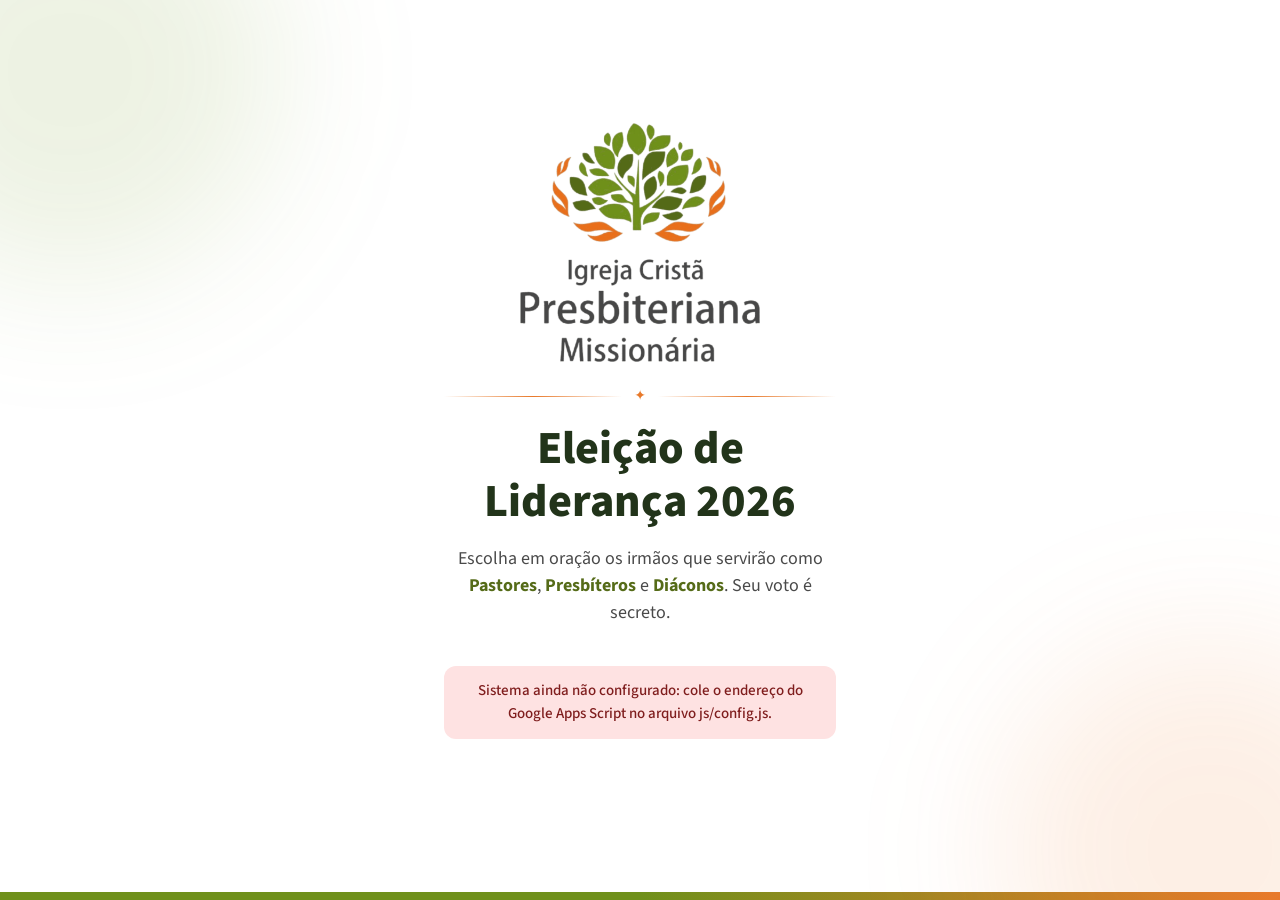
==== index.html @ c8cd5817 "Add files via upload" ====
<!doctype html>
<html lang="pt-BR">
<head>
  <meta charset="utf-8">
  <meta name="viewport" content="width=device-width, initial-scale=1">
  <meta name="theme-color" content="#22341a">
  <title>Eleição de Liderança 2026</title>
  <link rel="icon" href="img/favicon.png">
  <link rel="preconnect" href="https://fonts.googleapis.com">
  <link rel="preconnect" href="https://fonts.gstatic.com" crossorigin>
  <link rel="stylesheet" href="https://fonts.googleapis.com/css2?family=Source+Sans+3:wght@400;500;600;700;800&display=swap">
  <link rel="stylesheet" href="css/style.css">
</head>
<body>
  <!-- TELA INICIAL (boas-vindas) -->
  <main class="inicio">
    <div class="inicio-centro">
      <img id="logo" class="logo-completa" src="img/logo.png" alt="Igreja Cristã Presbiteriana Missionária">

      <div class="ornamento">✦</div>

      <h1 id="titulo">Eleição de Liderança 2026</h1>

      <p class="chamada">
        Escolha em oração os irmãos que servirão como <strong>Pastores</strong>,
        <strong>Presbíteros</strong> e <strong>Diáconos</strong>. Seu voto é secreto.
      </p>

      <!-- Preenchido pelo JavaScript conforme a situação da votação -->
      <div id="acao" class="mt-g" style="width:100%">
        <p class="texto-suave">Carregando…</p>
      </div>

      <p id="periodo" class="pequeno texto-suave mt"></p>
      <a id="link-resultados" class="pequeno oculto mt" href="resultados.html" style="font-weight:600">Ver resultados</a>
    </div>
    <div class="faixa" style="height:8px"></div>
  </main>

  <script src="js/config.js"></script>
  <script src="js/comum.js"></script>
  <script>
    (async function () {
      const { ok, dados } = await chamar("info");
      const acao = $("#acao");
      if (!ok) {
        acao.innerHTML = `<div class="alerta erro">${esc(dados.error || "Não foi possível carregar. Tente novamente em instantes.")}</div>`;
        return;
      }
      document.title = dados.title;
      $("#titulo").textContent = dados.title;
      if (dados.logo_url) $("#logo").src = dados.logo_url;

      if (dados.status === "open") {
        acao.innerHTML = `<a href="votar.html" class="btn btn-principal btn-grande largura-total">Iniciar Votação</a>`;
      } else if (dados.status === "not_started") {
        acao.innerHTML = `<div class="caixa-status" style="background:var(--verde-100)">
          <strong>Votação ainda não começou</strong>
          <span class="pequeno">Início: ${dataHora(dados.start_at)}</span></div>`;
      } else {
        acao.innerHTML = `<div class="caixa-status" style="background:var(--laranja-100)">
          <strong>Votação encerrada</strong>
          <span class="pequeno">Obrigado a todos que participaram.</span></div>`;
      }
      if (dados.start_at || dados.end_at) {
        $("#periodo").textContent = `Período: ${dataHora(dados.start_at)} até ${dataHora(dados.end_at)}`;
      }
      if (dados.results_public) $("#link-resultados").classList.remove("oculto");
    })();
  </script>
</body>
</html>
---- css/style.css ----
/* ================================================================
   ESTILO DO SISTEMA DE VOTAÇÃO
   Cores tiradas da logo da Igreja Cristã Presbiteriana Missionária.
   Para mudar as cores do site todo, altere só as variáveis abaixo.
   ================================================================ */
:root {
  --verde-950: #141f0c;
  --verde-900: #22341a;   /* cabeçalhos */
  --verde-800: #34501f;
  --verde-700: #556b18;   /* verde escuro das folhas / botão SIM */
  --verde-600: #6f901b;   /* verde claro das folhas */
  --verde-100: #eef2e2;

  --laranja-600: #b85512; /* botão principal */
  --laranja-500: #e8792a; /* laranja das chamas */
  --laranja-300: #f5b67e;
  --laranja-100: #fdeedd;

  --vermelho-700: #b91c1c; /* botão NÃO */
  --vermelho-100: #fee2e2;

  --cinza: #4a4a4a;        /* cinza do texto da logo */
  --fundo: #f7f8f2;
  --borda: rgba(34, 52, 26, 0.12);
  --raio: 16px;
  --sombra: 0 1px 3px rgba(20, 31, 12, 0.08), 0 4px 16px rgba(20, 31, 12, 0.05);
  --fonte: "Source Sans 3", "Segoe UI", system-ui, -apple-system, sans-serif;
}

* { box-sizing: border-box; }
html { -webkit-text-size-adjust: 100%; }
body {
  margin: 0;
  font-family: var(--fonte);
  font-size: 17px;
  line-height: 1.5;
  color: var(--verde-900);
  background: var(--fundo);
  min-height: 100vh;
}
img { max-width: 100%; }
h1, h2, h3 { line-height: 1.15; margin: 0; }
button, input, select, textarea { font: inherit; }
a { color: var(--verde-700); }
.oculto { display: none !important; }
.sr { position: absolute; width: 1px; height: 1px; overflow: hidden; clip: rect(0 0 0 0); }

/* ---------- Cabeçalho das páginas internas ---------- */
.topo { background: var(--verde-900); color: #fff; }
.topo-conteudo {
  max-width: 1100px; margin: 0 auto; padding: 12px 16px;
  display: flex; align-items: center; gap: 12px;
}
.topo-conteudo.estreito { max-width: 760px; }
.topo .igreja { font-size: 12px; font-weight: 600; letter-spacing: .12em; text-transform: uppercase; color: var(--laranja-300); }
.topo .titulo { font-size: 19px; font-weight: 700; }
.topo .acoes { margin-left: auto; display: flex; gap: 10px; align-items: center; font-size: 14px; }
.topo .acoes a { color: var(--laranja-300); }
.faixa { height: 4px; background: linear-gradient(90deg, var(--verde-600), var(--verde-600), var(--laranja-500)); }

.selo-logo {
  flex-shrink: 0; display: flex; align-items: center; justify-content: center;
  width: 44px; height: 44px; border-radius: 50%; background: #fff;
  box-shadow: 0 0 0 2px rgba(232, 121, 42, .7);
}
.selo-logo img { width: 78%; height: 78%; object-fit: contain; }

.conteudo { max-width: 760px; margin: 0 auto; padding: 24px 16px 48px; }
.conteudo.largo { max-width: 1100px; }

/* ---------- Componentes ---------- */
.card {
  background: #fff; border: 1px solid var(--borda); border-radius: var(--raio);
  box-shadow: var(--sombra);
}
.card.pad { padding: 24px; }

.btn {
  display: inline-flex; align-items: center; justify-content: center; gap: 8px;
  border: 2px solid transparent; border-radius: 12px; padding: 12px 22px;
  font-weight: 700; font-size: 16px; cursor: pointer; text-decoration: none;
  transition: background .15s, border-color .15s, transform .05s;
}
.btn:active { transform: translateY(1px); }
.btn:focus-visible { outline: 3px solid var(--laranja-300); outline-offset: 2px; }
.btn:disabled { opacity: .5; cursor: not-allowed; }
.btn-principal { background: var(--laranja-600); color: #fff; box-shadow: 0 2px 8px rgba(184, 85, 18, .3); }
.btn-principal:hover:not(:disabled) { background: var(--laranja-500); }
.btn-verde { background: var(--verde-900); color: #fff; }
.btn-verde:hover:not(:disabled) { background: var(--verde-800); }
.btn-contorno { background: #fff; color: var(--verde-900); border-color: rgba(34, 52, 26, .2); }
.btn-contorno:hover:not(:disabled) { border-color: rgba(34, 52, 26, .45); }
.btn-perigo { background: var(--vermelho-700); color: #fff; }
.btn-pequeno { padding: 7px 14px; font-size: 14px; }
.btn-grande { padding: 16px 24px; font-size: 19px; }
.largura-total { width: 100%; }

.link-btn { background: none; border: 0; padding: 0; cursor: pointer; font-weight: 600; text-decoration: underline; text-underline-offset: 3px; }
.link-btn.verde { color: var(--verde-700); }
.link-btn.laranja { color: var(--laranja-600); }
.link-btn.vermelho { color: var(--vermelho-700); }

.rotulo { display: block; font-size: 14px; font-weight: 700; color: var(--verde-800); margin-bottom: 6px; }
.campo {
  width: 100%; padding: 12px 14px; border: 1px solid rgba(34, 52, 26, .22); border-radius: 12px;
  background: #fff; color: var(--verde-900); outline: none; transition: border-color .15s, box-shadow .15s;
}
.campo:focus { border-color: var(--laranja-500); box-shadow: 0 0 0 4px rgba(245, 182, 126, .35); }
textarea.campo { min-height: 90px; resize: vertical; }
.grupo + .grupo { margin-top: 16px; }

.alerta { border-radius: 12px; padding: 14px 16px; font-size: 15px; font-weight: 500; margin-top: 16px; }
.alerta.erro { background: var(--vermelho-100); color: #7f1d1d; }
.alerta.info { background: var(--verde-100); color: var(--verde-900); }
.alerta.aviso { background: var(--laranja-100); color: var(--verde-900); }
.alerta strong.grande { display: block; font-size: 20px; margin-bottom: 4px; }

.etiqueta { display: inline-block; border-radius: 999px; padding: 2px 10px; font-size: 12px; font-weight: 700; }
.etiqueta.sim { background: var(--verde-700); color: #fff; }
.etiqueta.nao { background: var(--vermelho-700); color: #fff; }
.etiqueta.eleito { background: var(--verde-700); color: #fff; }
.etiqueta.nao-eleito { background: var(--vermelho-100); color: #7f1d1d; }
.etiqueta.primeiro { background: var(--laranja-600); color: #fff; }
.etiqueta.neutra { background: var(--verde-100); color: var(--verde-800); }

.avatar {
  flex-shrink: 0; border-radius: 50%; object-fit: cover; background: var(--verde-100);
  box-shadow: 0 0 0 2px var(--laranja-300); display: inline-flex; align-items: center; justify-content: center;
  font-weight: 700; color: var(--verde-800);
}

.ornamento { display: flex; align-items: center; gap: 12px; color: var(--laranja-500); font-size: 14px; }
.ornamento::before, .ornamento::after {
  content: ""; flex: 1; height: 1px;
  background: linear-gradient(90deg, transparent, var(--laranja-500), transparent);
}

.texto-suave { color: rgba(34, 52, 26, .7); }
.pequeno { font-size: 14px; }
.mt { margin-top: 16px; }
.mt-g { margin-top: 24px; }
.linha-botoes { display: flex; gap: 12px; margin-top: 24px; }
.linha-botoes > .flex1 { flex: 1; }
.linha-botoes > .flex2 { flex: 2; }

/* ---------- Página inicial ---------- */
.inicio { min-height: 100vh; display: flex; flex-direction: column; background: #fff; position: relative; overflow: hidden; }
.inicio::before, .inicio::after {
  content: ""; position: absolute; width: 420px; height: 420px; border-radius: 50%; filter: blur(70px); pointer-events: none;
}
.inicio::before { top: -140px; left: -140px; background: rgba(111, 144, 27, .12); }
.inicio::after { bottom: -160px; right: -140px; background: rgba(232, 121, 42, .12); }
.inicio-centro {
  position: relative; z-index: 1; flex: 1; max-width: 440px; margin: 0 auto; width: 100%;
  padding: 40px 24px; display: flex; flex-direction: column; align-items: center; justify-content: center; text-align: center;
}
.inicio-centro .logo-completa { width: 240px; }
.inicio-centro h1 { font-size: clamp(34px, 8vw, 46px); font-weight: 800; margin-top: 16px; }
.inicio-centro p.chamada { color: var(--cinza); font-size: 18px; margin: 16px 0 0; }
.inicio-centro p.chamada strong { color: var(--verde-700); }
.inicio-centro .ornamento { width: 100%; margin-top: 24px; }
.caixa-status { border-radius: var(--raio); padding: 20px; width: 100%; }
.caixa-status strong { display: block; font-size: 22px; }

/* ---------- Votação ---------- */
.progresso { display: flex; gap: 6px; margin-bottom: 24px; list-style: none; padding: 0; }
.progresso li { flex: 1; }
.progresso .barra { height: 6px; border-radius: 99px; background: rgba(34, 52, 26, .15); }
.progresso li.feito .barra { background: var(--laranja-500); }
.progresso .nome { font-size: 12px; margin-top: 6px; color: rgba(34, 52, 26, .6); }
.progresso li.atual .nome { font-weight: 700; color: var(--verde-900); }
@media (max-width: 520px) { .progresso .nome { display: none; } }

.titulo-etapa { font-size: clamp(30px, 6vw, 38px); font-weight: 800; }
.contador {
  position: sticky; top: 0; z-index: 5; margin: 16px -16px 0; padding: 8px 16px;
  background: rgba(247, 248, 242, .95); backdrop-filter: blur(6px);
}
.contador span { display: inline-block; border-radius: 99px; padding: 4px 12px; font-size: 14px; font-weight: 700; background: var(--verde-100); color: var(--verde-800); }
.contador span.completo { background: var(--verde-700); color: #fff; }

.lista-candidatos { list-style: none; padding: 0; margin: 12px 0 0; display: grid; gap: 12px; }
.candidato {
  display: flex; flex-direction: column; gap: 14px; padding: 16px;
  transition: border-color .15s, box-shadow .15s;
}
.candidato.marcado-sim { border-color: var(--verde-600); box-shadow: 0 0 0 3px rgba(111, 144, 27, .3); }
.candidato.marcado-nao { border-color: #fca5a5; box-shadow: 0 0 0 3px rgba(252, 165, 165, .45); }
.candidato .dados { display: flex; align-items: center; gap: 14px; min-width: 0; flex: 1; }
.candidato .nome { font-size: 19px; font-weight: 700; line-height: 1.2; }
.candidato .desc { font-size: 14px; color: rgba(34, 52, 26, .7); }
.botoes-voto { display: grid; grid-template-columns: 1fr 1fr; gap: 8px; }
.botao-voto {
  border-radius: 12px; padding: 13px 8px; font-size: 17px; font-weight: 800; cursor: pointer; background: #fff;
  transition: background .15s, color .15s;
}
.botao-voto.sim { border: 2px solid rgba(85, 107, 24, .45); color: var(--verde-700); }
.botao-voto.sim:hover { background: var(--verde-100); }
.botao-voto.sim.ativo { background: var(--verde-700); border-color: var(--verde-700); color: #fff; }
.botao-voto.nao { border: 2px solid rgba(185, 28, 28, .4); color: var(--vermelho-700); }
.botao-voto.nao:hover { background: #fef2f2; }
.botao-voto.nao.ativo { background: var(--vermelho-700); border-color: var(--vermelho-700); color: #fff; }
.botao-voto:focus-visible { outline: 3px solid var(--laranja-300); outline-offset: 2px; }
@media (min-width: 640px) {
  .candidato { flex-direction: row; align-items: center; }
  .botoes-voto { width: 230px; }
}

.revisao-bloco + .revisao-bloco { margin-top: 16px; }
.revisao-bloco .cabeca { display: flex; justify-content: space-between; align-items: center; }
.revisao-bloco h3 { font-size: 24px; }
.revisao-lista { list-style: none; padding: 0; margin: 10px 0 0; }
.revisao-lista li { display: flex; align-items: center; gap: 12px; padding: 8px 0; border-top: 1px solid var(--borda); }
.revisao-lista li:first-child { border-top: 0; }
.revisao-lista .nome { flex: 1; font-weight: 600; }

.confirmado { text-align: center; }
.confirmado .check {
  width: 84px; height: 84px; margin: 0 auto; border-radius: 50%; background: var(--verde-700); color: #fff;
  font-size: 44px; display: flex; align-items: center; justify-content: center; box-shadow: var(--sombra);
}
.comprovante { max-width: 380px; margin: 28px auto 0; text-align: left; border-style: dashed; }
.comprovante .rotulo-c { text-align: center; font-size: 12px; font-weight: 700; letter-spacing: .18em; text-transform: uppercase; color: var(--laranja-600); }
.comprovante dl { margin: 16px 0 0; font-size: 15px; }
.comprovante dl div { display: flex; justify-content: space-between; gap: 16px; padding: 8px 0; border-bottom: 1px solid var(--borda); }
.comprovante dt { color: rgba(34, 52, 26, .6); }
.comprovante dd { margin: 0; text-align: right; font-weight: 600; }
.mono { font-family: ui-monospace, Consolas, monospace; letter-spacing: .05em; }

/* ---------- Resultados ---------- */
.resumo { display: grid; gap: 12px; grid-template-columns: repeat(auto-fit, minmax(180px, 1fr)); }
.numero { padding: 18px; }
.numero .r { font-size: 12px; font-weight: 700; letter-spacing: .08em; text-transform: uppercase; color: rgba(34, 52, 26, .6); }
.numero .v { font-size: 38px; font-weight: 800; font-variant-numeric: tabular-nums; }
.numero.destaque { background: var(--verde-900); color: #fff; }
.numero.destaque .r { color: var(--laranja-300); }

.barra-acoes { display: flex; flex-wrap: wrap; align-items: center; justify-content: space-between; gap: 12px; margin: 18px 0; }
.ao-vivo { display: flex; align-items: center; gap: 8px; font-size: 13px; color: rgba(34, 52, 26, .65); }
.ao-vivo i { width: 10px; height: 10px; border-radius: 50%; background: #16a34a; box-shadow: 0 0 0 0 rgba(22, 163, 74, .6); animation: pulso 1.8s infinite; }
@keyframes pulso { 70% { box-shadow: 0 0 0 8px rgba(22, 163, 74, 0); } 100% { box-shadow: 0 0 0 0 rgba(22, 163, 74, 0); } }

.categoria-res { overflow: hidden; margin-top: 20px; }
.categoria-res > header {
  background: var(--verde-900); color: #fff; padding: 14px 20px;
  display: flex; flex-wrap: wrap; justify-content: space-between; align-items: baseline; gap: 8px;
}
.categoria-res > header h2 { font-size: 24px; }
.categoria-res > header span { color: var(--laranja-300); font-size: 14px; }
.categoria-corpo { display: grid; gap: 24px; padding: 20px; }
@media (min-width: 960px) { .categoria-corpo { grid-template-columns: 1fr 1fr; } }
.ranking { list-style: none; padding: 0; margin: 0; display: grid; gap: 10px; }
.ranking li { border-radius: 12px; padding: 10px; }
.ranking li.eleito { background: var(--verde-100); box-shadow: inset 0 0 0 1px rgba(111, 144, 27, .35); }
.ranking .linha1 { display: flex; align-items: center; gap: 12px; }
.ranking .pos { width: 30px; text-align: center; font-size: 20px; font-weight: 800; color: rgba(34, 52, 26, .6); }
.ranking .info { flex: 1; min-width: 0; }
.ranking .nome-l { display: flex; flex-wrap: wrap; align-items: center; gap: 6px; font-weight: 700; }
.barra-sn { display: flex; height: 12px; border-radius: 99px; overflow: hidden; background: rgba(34, 52, 26, .1); margin-top: 6px; }
.barra-sn .s { background: var(--verde-700); transition: width .7s; }
.barra-sn .n { background: #dc2626; transition: width .7s; }
.numeros-sn { display: flex; justify-content: space-between; font-size: 14px; margin-top: 4px; font-variant-numeric: tabular-nums; }
.numeros-sn .s { color: var(--verde-700); }
.numeros-sn .n { color: var(--vermelho-700); }
.grafico { position: relative; min-height: 240px; }

/* ---------- Painel admin ---------- */
.abas { max-width: 1100px; margin: 0 auto; padding: 0 16px; display: flex; gap: 4px; overflow-x: auto; }
.abas button {
  background: none; border: 0; color: rgba(255, 255, 255, .8); padding: 10px 16px; font-weight: 700; font-size: 15px;
  border-radius: 12px 12px 0 0; cursor: pointer; white-space: nowrap;
}
.abas button:hover { background: rgba(255, 255, 255, .1); }
.abas button.ativa { background: var(--fundo); color: var(--verde-900); }

.grade-2 { display: grid; gap: 20px; }
@media (min-width: 960px) {
  .grade-2 { grid-template-columns: 1fr 1fr; }
  .grade-form { grid-template-columns: 380px 1fr; align-items: start; }
  .grade-form > form { position: sticky; top: 16px; }
}
.titulo-card { font-size: 24px; font-weight: 800; margin-bottom: 14px; }
.seletor-cat { display: grid; grid-template-columns: repeat(3, 1fr); gap: 8px; }
.seletor-cat button {
  border: 2px solid rgba(34, 52, 26, .15); background: #fff; border-radius: 10px; padding: 8px 4px;
  font-weight: 700; font-size: 14px; cursor: pointer; color: var(--verde-900);
}
.seletor-cat button.ativo { border-color: var(--laranja-500); background: var(--laranja-100); }
.foto-linha { display: flex; align-items: center; gap: 12px; }
.lista-admin { list-style: none; padding: 0; margin: 0; }
.lista-admin li { display: flex; align-items: center; gap: 12px; padding: 12px 20px; border-top: 1px solid var(--borda); }
.lista-admin .meio { flex: 1; min-width: 0; }
.lista-admin .meio .d { font-size: 14px; color: rgba(34, 52, 26, .6); white-space: nowrap; overflow: hidden; text-overflow: ellipsis; }
.cab-lista { padding: 12px 20px; font-size: 20px; font-weight: 800; }
.cab-lista small { font-weight: 400; font-size: 14px; color: rgba(34, 52, 26, .6); }

.filtros { display: flex; flex-wrap: wrap; align-items: center; gap: 8px; padding: 14px; border-bottom: 1px solid var(--borda); }
.filtros .campo { width: auto; padding: 8px 12px; }
.filtros .direita { margin-left: auto; }
.tabela-wrap { overflow-x: auto; }
table.tabela { width: 100%; border-collapse: collapse; font-size: 15px; }
.tabela th { text-align: left; padding: 10px 14px; background: var(--verde-100); font-size: 14px; }
.tabela td { padding: 10px 14px; border-top: 1px solid var(--borda); }
.tabela td.vazio { text-align: center; color: rgba(34, 52, 26, .6); padding: 24px; }

.zona-perigo { border: 1px solid #fecaca; background: #fef2f2; border-radius: 12px; padding: 16px; }
.zona-perigo strong { color: #7f1d1d; }

.login-tela { min-height: 100vh; display: flex; align-items: center; justify-content: center; background: var(--verde-900); padding: 16px; }
.login-tela form { width: 100%; max-width: 380px; }

@media print {
  .topo, .nao-imprimir { display: none !important; }
  body { background: #fff; }
}
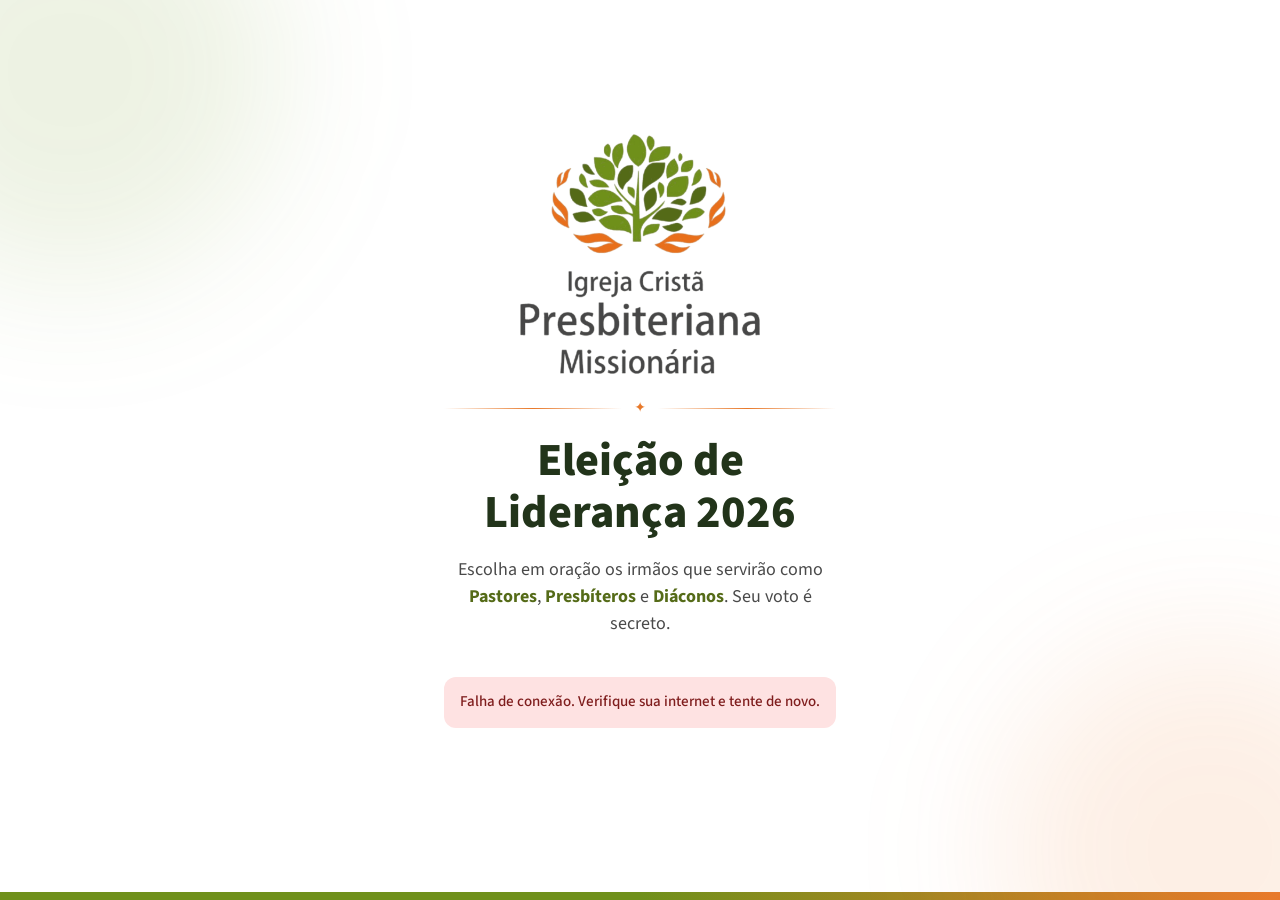
==== commit 8a7ce545: "Etapas + voto em branco: index.html" ====
--- a/index.html
+++ b/index.html
@@ -21,7 +21,7 @@
 
       <h1 id="titulo">Eleição de Liderança 2026</h1>
 
-      <p class="chamada">
+      <p class="chamada" id="chamada">
         Escolha em oração os irmãos que servirão como <strong>Pastores</strong>,
         <strong>Presbíteros</strong> e <strong>Diáconos</strong>. Seu voto é secreto.
       </p>
@@ -51,8 +51,18 @@
       $("#titulo").textContent = dados.title;
       if (dados.logo_url) $("#logo").src = dados.logo_url;
 
+      // texto conforme a etapa (1: Pastores/Presbíteros/Diáconos; 2: Tesoureiro; 3: Secretários; 4: Exame de Contas)
+      if (dados.fase > 1) {
+        $("#chamada").innerHTML = `Etapa ${dados.fase} de 4: escolha em oração para <strong>${esc(dados.fase_label)}</strong>. Seu voto é secreto.`;
+      }
       if (dados.status === "open") {
-        acao.innerHTML = `<a href="votar.html" class="btn btn-principal btn-grande largura-total">Iniciar Votação</a>`;
+        acao.innerHTML = `<a href="votar.html" class="btn btn-principal btn-grande largura-total">Iniciar Votação${dados.fase > 1 ? " · " + esc(dados.fase_label) : ""}</a>`;
+      } else if (dados.status === "paused") {
+        acao.innerHTML = `<div class="caixa-status" style="background:var(--verde-100)">
+          <strong>Aguarde a próxima etapa</strong>
+          <span class="pequeno">A votação desta etapa está encerrada. Quando a próxima for aberta,
+            recarregue esta página.</span></div>
+          <button class="btn btn-contorno mt" onclick="location.reload()">Recarregar</button>`;
       } else if (dados.status === "not_started") {
         acao.innerHTML = `<div class="caixa-status" style="background:var(--verde-100)">
           <strong>Votação ainda não começou</strong>
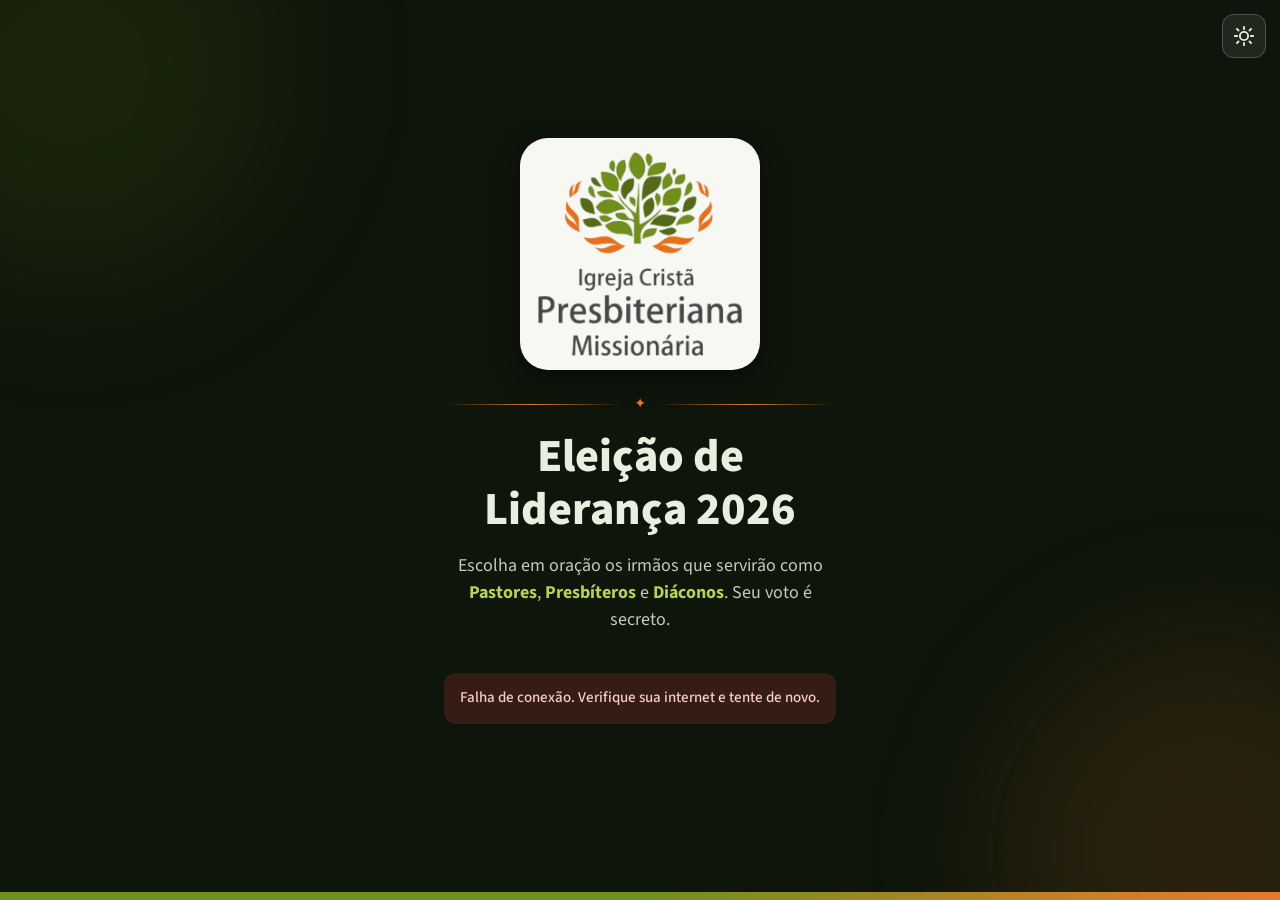
==== commit 8571b76c: "Tema escuro: página inicial" ====
--- a/index.html
+++ b/index.html
@@ -10,9 +10,11 @@
   <link rel="preconnect" href="https://fonts.gstatic.com" crossorigin>
   <link rel="stylesheet" href="https://fonts.googleapis.com/css2?family=Source+Sans+3:wght@400;500;600;700;800&display=swap">
   <link rel="stylesheet" href="css/style.css">
+  <script>try{document.documentElement.dataset.tema=localStorage.getItem("tema")||"escuro"}catch(e){document.documentElement.dataset.tema="escuro"}</script>
 </head>
 <body>
   <!-- TELA INICIAL (boas-vindas) -->
+  <button type="button" class="botao-tema flutuante" id="btn-tema" aria-label="Trocar tema"></button>
   <main class="inicio">
     <div class="inicio-centro">
       <img id="logo" class="logo-completa" src="img/logo.png" alt="Igreja Cristã Presbiteriana Missionária">
@@ -39,6 +41,7 @@
 
   <script src="js/config.js"></script>
   <script src="js/comum.js"></script>
+  <script src="js/aviso-etapa.js"></script>
   <script>
     (async function () {
       const { ok, dados } = await chamar("info");
@@ -53,16 +56,16 @@
 
       // texto conforme a etapa (1: Pastores/Presbíteros/Diáconos; 2: Tesoureiro; 3: Secretários; 4: Exame de Contas)
       if (dados.fase > 1) {
-        $("#chamada").innerHTML = `Etapa ${dados.fase} de 4: escolha em oração para <strong>${esc(dados.fase_label)}</strong>. Seu voto é secreto.`;
+        $("#chamada").innerHTML = `Etapa ${dados.fase} de ${(dados.fases || []).length}: escolha em oração para <strong>${esc(dados.fase_label)}</strong>. Seu voto é secreto.`;
       }
       if (dados.status === "open") {
         acao.innerHTML = `<a href="votar.html" class="btn btn-principal btn-grande largura-total">Iniciar Votação${dados.fase > 1 ? " · " + esc(dados.fase_label) : ""}</a>`;
       } else if (dados.status === "paused") {
         acao.innerHTML = `<div class="caixa-status" style="background:var(--verde-100)">
           <strong>Aguarde a próxima etapa</strong>
-          <span class="pequeno">A votação desta etapa está encerrada. Quando a próxima for aberta,
-            recarregue esta página.</span></div>
-          <button class="btn btn-contorno mt" onclick="location.reload()">Recarregar</button>`;
+          <span class="pequeno">A votação desta etapa está encerrada.</span></div>
+          <div id="vigia" class="mt"></div>`;
+        vigiarProximaEtapa($("#vigia"));
       } else if (dados.status === "not_started") {
         acao.innerHTML = `<div class="caixa-status" style="background:var(--verde-100)">
           <strong>Votação ainda não começou</strong>
--- a/css/style.css
+++ b/css/style.css
@@ -200,10 +200,19 @@
 .botao-voto.nao { border: 2px solid rgba(185, 28, 28, .4); color: var(--vermelho-700); }
 .botao-voto.nao:hover { background: #fef2f2; }
 .botao-voto.nao.ativo { background: var(--vermelho-700); border-color: var(--vermelho-700); color: #fff; }
+.botoes-voto.tres { grid-template-columns: 1fr 1fr 1fr; }
+.botao-voto.branco { border: 2px solid rgba(75, 85, 99, .4); color: #4b5563; }
+.botao-voto.branco:hover { background: #f3f4f6; }
+.botao-voto.branco.ativo { background: #4b5563; border-color: #4b5563; color: #fff; }
+.candidato.marcado-branco { border-color: #9ca3af; box-shadow: 0 0 0 3px rgba(156, 163, 175, .4); }
+.etiqueta.branco { background: #6b7280; color: #fff; }
+.barra-sn .b { background: #9ca3af; transition: width .7s; }
+.numeros-sn .b { color: #4b5563; }
 .botao-voto:focus-visible { outline: 3px solid var(--laranja-300); outline-offset: 2px; }
 @media (min-width: 640px) {
   .candidato { flex-direction: row; align-items: center; }
   .botoes-voto { width: 230px; }
+  .botoes-voto.tres { width: 320px; }
 }
 
 .revisao-bloco + .revisao-bloco { margin-top: 16px; }
@@ -313,3 +322,157 @@
   .topo, .nao-imprimir { display: none !important; }
   body { background: #fff; }
 }
+
+/* ---------- Aviso de etapa aberta (tela de espera do membro) ---------- */
+.vigia { border: 2px dashed rgba(111, 144, 27, .45); border-radius: var(--raio); padding: 16px; text-align: left;
+  display: flex; flex-direction: column; gap: 10px; align-items: flex-start; background: #fff; }
+.vigia-linha { display: flex; gap: 12px; align-items: flex-start; }
+.vigia-linha strong { display: block; line-height: 1.3; }
+.vigia-sino { font-size: 26px; line-height: 1; animation: balanca 2.4s ease-in-out infinite; transform-origin: 50% 10%; }
+.vigia-status { margin: 0; }
+@keyframes balanca { 0%, 70%, 100% { transform: rotate(0); } 76% { transform: rotate(14deg); } 84% { transform: rotate(-12deg); } 92% { transform: rotate(6deg); } }
+.aviso-etapa { position: fixed; inset: 0; z-index: 100; background: rgba(20, 31, 12, .82); display: flex;
+  align-items: center; justify-content: center; padding: 16px; animation: surge .25s ease-out; }
+.aviso-etapa-caixa { background: #fff; border-radius: 22px; padding: 32px 24px; max-width: 420px; width: 100%;
+  text-align: center; border-top: 8px solid var(--laranja-500); box-shadow: 0 20px 60px rgba(0, 0, 0, .35); }
+.aviso-etapa-caixa h2 { font-size: 30px; font-weight: 800; margin-top: 8px; }
+.aviso-etapa-caixa p { font-size: 19px; color: var(--cinza); margin: 10px 0 22px; }
+.aviso-etapa-caixa p strong { color: var(--verde-700); font-size: 22px; }
+.aviso-etapa-sino { font-size: 64px; line-height: 1; animation: balanca 1.2s ease-in-out infinite; transform-origin: 50% 10%; }
+@keyframes surge { from { opacity: 0; } to { opacity: 1; } }
+
+/* ---------- Painel: QR Code / telão / ata ---------- */
+.qr-caixa { width: 100%; max-width: 220px; aspect-ratio: 1; border-radius: 12px; overflow: hidden; border: 1px solid var(--borda); }
+.qr-caixa svg { display: block; width: 100%; height: 100%; }
+.modal-fundo { position: fixed; inset: 0; z-index: 90; background: rgba(20, 31, 12, .7); display: flex;
+  align-items: center; justify-content: center; padding: 16px; overflow-y: auto; }
+.modal { background: #fff; border-radius: 20px; padding: 24px; width: 100%; max-width: 560px; max-height: calc(100vh - 32px); overflow-y: auto; }
+.modal.qr-grande { text-align: center; max-width: 640px; }
+.modal.qr-grande .qr-caixa { max-width: min(480px, 70vh); margin: 12px auto; border: 0; }
+.grade-campos { display: grid; grid-template-columns: 1fr 1fr; gap: 14px 16px; }
+.grade-campos .grupo + .grupo { margin-top: 0; }
+.grade-campos .inteira { grid-column: 1 / -1; }
+@media (max-width: 560px) { .grade-campos { grid-template-columns: 1fr; } }
+
+/* ---------- Botão A+ (tamanho da letra) e código de votação ---------- */
+main.conteudo { zoom: var(--zoom-letra, 1); }
+.botao-letra { margin-left: auto; flex: none; font: inherit; font-weight: 800; font-size: 18px; line-height: 1;
+  min-width: 52px; height: 44px; padding: 0 12px; border-radius: 12px; cursor: pointer;
+  background: rgba(255, 255, 255, .12); color: #fff; border: 1px solid rgba(255, 255, 255, .35); }
+.botao-letra:hover { background: rgba(255, 255, 255, .22); }
+.botao-letra.ativo { background: var(--laranja-500); border-color: var(--laranja-500); }
+.campo-codigo { font-family: ui-monospace, Consolas, monospace; font-size: 30px; font-weight: 700; letter-spacing: .25em;
+  text-align: center; text-transform: uppercase; padding: 14px; }
+.campo-codigo::placeholder { letter-spacing: .08em; font-size: 20px; font-weight: 500; }
+.quorum { margin-top: 10px; }
+.quorum-barra { height: 10px; border-radius: 99px; background: var(--verde-100); overflow: hidden; margin-top: 6px; }
+.quorum-barra b { display: block; height: 100%; background: linear-gradient(90deg, var(--verde-600), var(--laranja-500)); border-radius: 99px; }
+
+/* ================================================================
+   TEMA ESCURO (padrão no painel e na votação; o botão ☀/☾ do topo troca)
+   O tema fica guardado no aparelho. O telão, a ata e os cartões impressos não mudam.
+   ================================================================ */
+:root[data-tema="escuro"] {
+  color-scheme: dark;
+  --fundo: #0e150a;
+  --sup: #172112;          /* cartões */
+  --sup2: #1f2c19;         /* cabeçalhos de tabela, botões de seleção */
+  --texto: #e9eedf;
+  --suave: rgba(233, 238, 223, .66);
+  --verde-texto: #b5d35a;  /* links e "SIM" legíveis no escuro */
+  --borda: rgba(255, 255, 255, .10);
+  --sombra: 0 1px 2px rgba(0, 0, 0, .45), 0 8px 24px rgba(0, 0, 0, .28);
+  --verde-100: rgba(111, 144, 27, .20);
+  --laranja-100: rgba(232, 121, 42, .18);
+  --vermelho-100: rgba(239, 68, 68, .18);
+  --cinza: #c4cbb9;
+  --branco-tx: #d1d5db;
+  --caixa-cinza: rgba(255, 255, 255, .06);
+  --sim-tx: #b5d35a;
+  --nao-tx: #fca5a5;
+}
+[data-tema="escuro"] body { color: var(--texto); background: var(--fundo); }
+[data-tema="escuro"] a:not(.btn) { color: var(--verde-texto); }
+[data-tema="escuro"] .topo { background: #182612; box-shadow: 0 1px 0 rgba(255, 255, 255, .06); }
+[data-tema="escuro"] .card,
+[data-tema="escuro"] .vigia,
+[data-tema="escuro"] .modal,
+[data-tema="escuro"] .aviso-etapa-caixa { background: var(--sup); }
+[data-tema="escuro"] .btn-verde { background: #2f4a22; }
+[data-tema="escuro"] .btn-verde:hover:not(:disabled) { background: #3a5a2a; }
+[data-tema="escuro"] .btn-contorno { background: transparent; color: var(--texto); border-color: rgba(255, 255, 255, .22); }
+[data-tema="escuro"] .btn-contorno:hover:not(:disabled) { border-color: rgba(255, 255, 255, .5); }
+[data-tema="escuro"] .link-btn.verde { color: var(--verde-texto); }
+[data-tema="escuro"] .link-btn.laranja { color: var(--laranja-300); }
+[data-tema="escuro"] .link-btn.vermelho { color: #fca5a5; }
+[data-tema="escuro"] .rotulo { color: #c9d6b8; }
+[data-tema="escuro"] .campo { background: #0b1108; color: var(--texto); border-color: rgba(255, 255, 255, .18); }
+[data-tema="escuro"] .campo::placeholder { color: rgba(233, 238, 223, .38); }
+[data-tema="escuro"] .alerta.erro { color: #fecaca; }
+[data-tema="escuro"] .alerta.info { color: var(--texto); }
+[data-tema="escuro"] .alerta.aviso { color: #fde7d2; }
+[data-tema="escuro"] .etiqueta.nao-eleito { color: #fecaca; }
+[data-tema="escuro"] .etiqueta.neutra,
+[data-tema="escuro"] .avatar { color: #c9d6b8; }
+[data-tema="escuro"] .texto-suave,
+[data-tema="escuro"] .candidato .desc,
+[data-tema="escuro"] .progresso .nome,
+[data-tema="escuro"] .comprovante dt,
+[data-tema="escuro"] .numero .r,
+[data-tema="escuro"] .ao-vivo,
+[data-tema="escuro"] .ranking .pos,
+[data-tema="escuro"] .lista-admin .meio .d,
+[data-tema="escuro"] .cab-lista small,
+[data-tema="escuro"] .tabela td.vazio { color: var(--suave); }
+[data-tema="escuro"] .progresso li.atual .nome { color: var(--texto); }
+[data-tema="escuro"] .progresso .barra,
+[data-tema="escuro"] .barra-sn { background: rgba(255, 255, 255, .12); }
+[data-tema="escuro"] .contador { background: rgba(14, 21, 10, .92); }
+[data-tema="escuro"] .contador span { color: #c9d6b8; }
+[data-tema="escuro"] .contador span.completo { color: #fff; }
+
+/* botões SIM / NÃO / BRANCO da cédula */
+[data-tema="escuro"] .botao-voto { background: #0f170b; }
+[data-tema="escuro"] .botao-voto.sim { color: var(--verde-texto); border-color: rgba(181, 211, 90, .45); }
+[data-tema="escuro"] .botao-voto.sim:hover { background: rgba(111, 144, 27, .16); }
+[data-tema="escuro"] .botao-voto.nao { color: #fca5a5; border-color: rgba(248, 113, 113, .45); }
+[data-tema="escuro"] .botao-voto.nao:hover { background: rgba(239, 68, 68, .12); }
+[data-tema="escuro"] .botao-voto.branco { color: var(--branco-tx); border-color: rgba(209, 213, 219, .35); }
+[data-tema="escuro"] .botao-voto.branco:hover { background: rgba(255, 255, 255, .06); }
+[data-tema="escuro"] .botao-voto.sim.ativo,
+[data-tema="escuro"] .botao-voto.nao.ativo,
+[data-tema="escuro"] .botao-voto.branco.ativo { color: #fff; }
+[data-tema="escuro"] .numeros-sn .s { color: var(--verde-texto); }
+[data-tema="escuro"] .numeros-sn .n { color: #fca5a5; }
+[data-tema="escuro"] .numeros-sn .b { color: var(--branco-tx); }
+
+/* página inicial */
+[data-tema="escuro"] .inicio { background: var(--fundo); }
+[data-tema="escuro"] .inicio-centro p.chamada strong,
+[data-tema="escuro"] .aviso-etapa-caixa p strong { color: var(--verde-texto); }
+[data-tema="escuro"] .logo-completa { background: #f7f8f2; border-radius: 28px; padding: 14px 18px; box-shadow: 0 10px 30px rgba(0, 0, 0, .4); }
+
+/* painel */
+[data-tema="escuro"] .categoria-res > header { background: #24381b; }
+[data-tema="escuro"] .abas button.ativa { background: var(--fundo); color: var(--texto); }
+[data-tema="escuro"] .seletor-cat button { background: var(--sup2); color: var(--texto); border-color: rgba(255, 255, 255, .14); }
+[data-tema="escuro"] .seletor-cat button.ativo { border-color: var(--laranja-500); background: var(--laranja-100); }
+[data-tema="escuro"] .tabela th { background: var(--sup2); }
+[data-tema="escuro"] .zona-perigo { background: rgba(239, 68, 68, .08); border-color: rgba(248, 113, 113, .35); }
+[data-tema="escuro"] .zona-perigo strong { color: #fecaca; }
+[data-tema="escuro"] .login-tela { background: radial-gradient(ellipse at 30% 0%, #24381b, #0e150a 70%); }
+[data-tema="escuro"] .modal-fundo,
+[data-tema="escuro"] .aviso-etapa { background: rgba(5, 8, 3, .8); }
+@media print { [data-tema="escuro"] body { background: #fff; color: #000; } }
+
+/* botão de tema (☀ / ☾) */
+.botao-tema { display: inline-flex; align-items: center; justify-content: center; flex: none; width: 44px; height: 44px; padding: 0;
+  border-radius: 12px; cursor: pointer; background: rgba(255, 255, 255, .12); color: #fff; border: 1px solid rgba(255, 255, 255, .35); }
+.botao-tema:hover { background: rgba(255, 255, 255, .22); }
+.botao-tema svg { width: 22px; height: 22px; }
+.botao-letra + .botao-tema, .botao-tema + .botao-letra { margin-left: 0; }
+.topo .acoes .botao-tema { width: 36px; height: 36px; border-radius: 10px; }
+.botao-tema.flutuante { position: fixed; top: 14px; right: 14px; z-index: 20; background: rgba(34, 52, 26, .08); color: var(--verde-900);
+  border-color: rgba(34, 52, 26, .2); }
+[data-tema="escuro"] .botao-tema.flutuante { background: rgba(255, 255, 255, .08); color: var(--texto); border-color: rgba(255, 255, 255, .2); }
+[data-tema="escuro"] .topo .acoes a:not(.btn) { color: var(--laranja-300); }
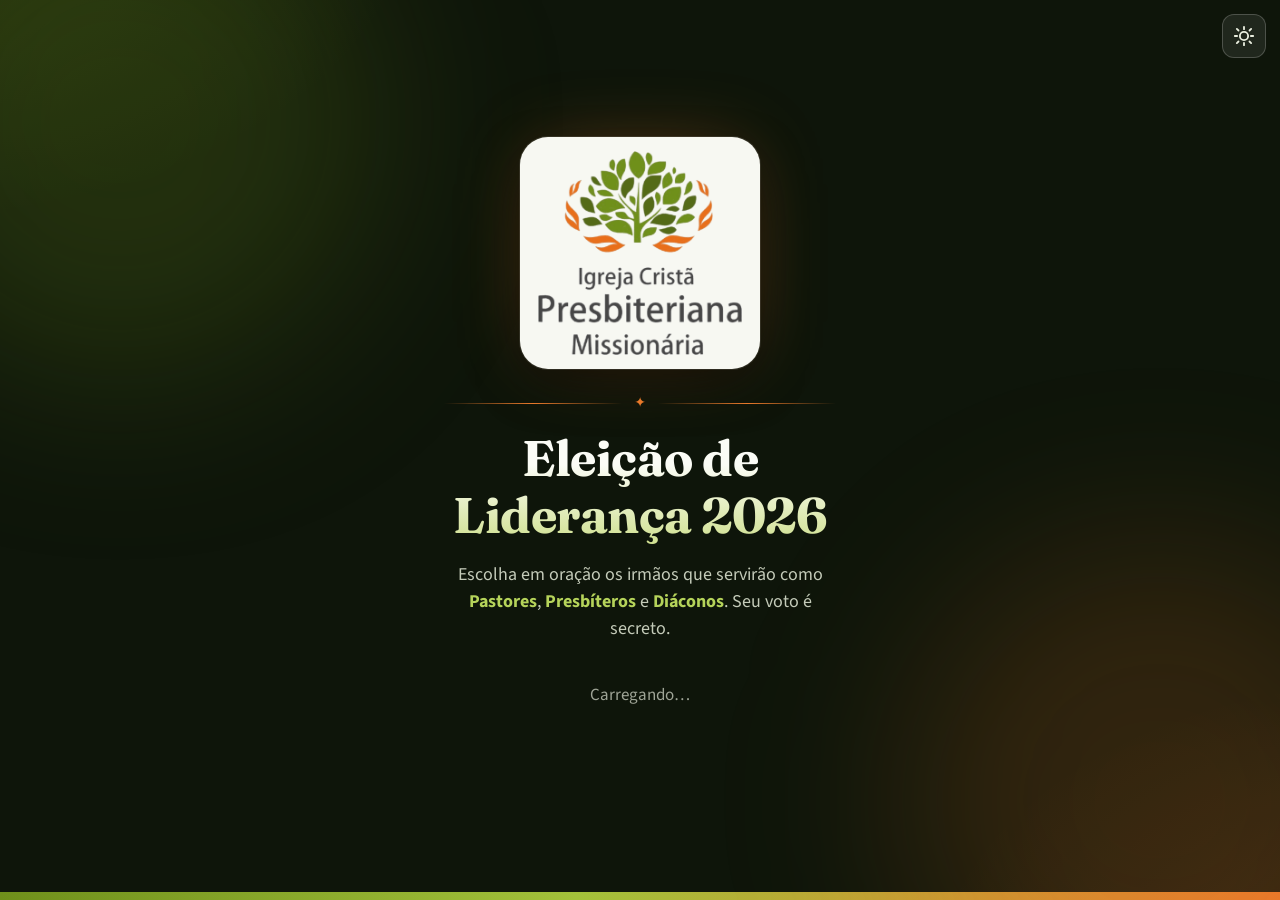
==== commit 61c3e369: "Atualização do site: index, votar e admin" ====
--- a/index.html
+++ b/index.html
@@ -8,8 +8,10 @@
   <link rel="icon" href="img/favicon.png">
   <link rel="preconnect" href="https://fonts.googleapis.com">
   <link rel="preconnect" href="https://fonts.gstatic.com" crossorigin>
-  <link rel="stylesheet" href="https://fonts.googleapis.com/css2?family=Source+Sans+3:wght@400;500;600;700;800&display=swap">
-  <link rel="stylesheet" href="css/style.css">
+  <link rel="preconnect" href="https://script.google.com" crossorigin>
+  <link rel="preconnect" href="https://script.googleusercontent.com" crossorigin>
+  <link rel="stylesheet" href="https://fonts.googleapis.com/css2?family=Fraunces:opsz,wght@9..144,600;9..144,700&family=Source+Sans+3:wght@400;500;600;700;800&display=swap">
+  <link rel="stylesheet" href="css/style.css?v=3">
   <script>try{document.documentElement.dataset.tema=localStorage.getItem("tema")||"escuro"}catch(e){document.documentElement.dataset.tema="escuro"}</script>
 </head>
 <body>
@@ -40,16 +42,24 @@
   </main>
 
   <script src="js/config.js"></script>
-  <script src="js/comum.js"></script>
-  <script src="js/aviso-etapa.js"></script>
+  <script src="js/comum.js?v=3"></script>
+  <script src="js/aviso-etapa.js?v=3"></script>
   <script>
+    // abre na hora com os dados guardados no aparelho e atualiza assim que o servidor responde
     (async function () {
+      const guardada = lerInfoGuardada(24 * 3600000);
+      if (guardada) mostrar(guardada);
       const { ok, dados } = await chamar("info");
-      const acao = $("#acao");
       if (!ok) {
-        acao.innerHTML = `<div class="alerta erro">${esc(dados.error || "Não foi possível carregar. Tente novamente em instantes.")}</div>`;
+        if (!guardada) $("#acao").innerHTML = `<div class="alerta erro">${esc(dados.error || "Não foi possível carregar. Tente novamente em instantes.")}</div>`;
         return;
       }
+      guardarInfo(dados);
+      if (!guardada || JSON.stringify(guardada) !== JSON.stringify(dados)) mostrar(dados);
+    })();
+
+    function mostrar(dados) {
+      const acao = $("#acao");
       document.title = dados.title;
       $("#titulo").textContent = dados.title;
       if (dados.logo_url) $("#logo").src = dados.logo_url;
@@ -78,8 +88,8 @@
       if (dados.start_at || dados.end_at) {
         $("#periodo").textContent = `Período: ${dataHora(dados.start_at)} até ${dataHora(dados.end_at)}`;
       }
-      if (dados.results_public) $("#link-resultados").classList.remove("oculto");
-    })();
+      $("#link-resultados").classList.toggle("oculto", !dados.results_public);
+    }
   </script>
 </body>
 </html>
--- a/css/style.css
+++ b/css/style.css
@@ -1,3 +1,4 @@
+@import url("https://fonts.googleapis.com/css2?family=Fraunces:opsz,wght@9..144,600;9..144,700&display=swap");
 /* ================================================================
    ESTILO DO SISTEMA DE VOTAÇÃO
    Cores tiradas da logo da Igreja Cristã Presbiteriana Missionária.
@@ -476,3 +477,185 @@
   border-color: rgba(34, 52, 26, .2); }
 [data-tema="escuro"] .botao-tema.flutuante { background: rgba(255, 255, 255, .08); color: var(--texto); border-color: rgba(255, 255, 255, .2); }
 [data-tema="escuro"] .topo .acoes a:not(.btn) { color: var(--laranja-300); }
+
+/* ================================================================
+   VISUAL 2026 — acabamento mais elegante (só no site, votação e painel;
+   telão, página dos eleitos, resultados públicos e impressões não mudam)
+   ================================================================ */
+:root[data-tema] {
+  --fonte-titulo: "Fraunces", Georgia, "Times New Roman", serif;
+  --raio: 20px;
+  --dourado: #f2c27b;
+  --brilho-verde: rgba(111, 144, 27, .16);
+  --brilho-laranja: rgba(232, 121, 42, .13);
+  --borda-forte: rgba(34, 52, 26, .16);
+  --vidro: rgba(255, 255, 255, .72);
+}
+:root[data-tema="escuro"] {
+  --brilho-verde: rgba(111, 144, 27, .22);
+  --brilho-laranja: rgba(232, 121, 42, .16);
+  --borda-forte: rgba(255, 255, 255, .14);
+  --vidro: rgba(23, 33, 18, .72);
+}
+
+/* fundo com brilhos suaves verde e laranja */
+[data-tema] body {
+  background:
+    radial-gradient(900px 520px at -10% -10%, var(--brilho-verde), transparent 60%),
+    radial-gradient(800px 520px at 110% 110%, var(--brilho-laranja), transparent 60%),
+    var(--fundo);
+  background-attachment: fixed;
+}
+
+/* títulos com letra serifada */
+[data-tema] .inicio-centro h1,
+[data-tema] .titulo-etapa,
+[data-tema] .revisao-bloco h3,
+[data-tema] .confirmado h2,
+[data-tema] .titulo-card,
+[data-tema] .categoria-res > header h2,
+[data-tema] .aviso-etapa-caixa h2,
+[data-tema] .login-tela h1,
+[data-tema] .topo .titulo {
+  font-family: var(--fonte-titulo); font-weight: 700; letter-spacing: -.01em;
+}
+[data-tema] .titulo-etapa { font-size: clamp(32px, 7vw, 42px); }
+[data-tema] .titulo-card { font-size: 22px; }
+
+/* cabeçalho: vidro escuro com a faixa da logo */
+[data-tema] .topo {
+  position: relative; z-index: 30;
+  background: linear-gradient(180deg, rgba(34, 52, 26, .96), rgba(28, 44, 21, .94));
+  backdrop-filter: saturate(1.4) blur(12px); -webkit-backdrop-filter: saturate(1.4) blur(12px);
+  box-shadow: 0 1px 0 rgba(255, 255, 255, .06), 0 10px 30px -12px rgba(0, 0, 0, .45);
+}
+[data-tema="escuro"] .topo { background: linear-gradient(180deg, rgba(26, 40, 19, .92), rgba(18, 28, 13, .9)); }
+[data-tema] .topo .titulo { font-size: 20px; }
+[data-tema] .topo .igreja { color: var(--dourado); letter-spacing: .16em; }
+[data-tema] .faixa { height: 3px; background: linear-gradient(90deg, var(--verde-600), #a3c13a 45%, var(--laranja-500)); }
+[data-tema] .selo-logo { box-shadow: 0 0 0 2px var(--laranja-500), 0 0 0 5px rgba(232, 121, 42, .18); }
+/* no celular o nome da igreja cabe numa linha só */
+[data-tema] .topo-conteudo > div:not(.acoes) { min-width: 0; }
+@media (max-width: 560px) {
+  [data-tema] .topo .igreja { white-space: nowrap; overflow: hidden; text-overflow: ellipsis; font-size: 10.5px; }
+  [data-tema] .topo .titulo { font-size: 18px; line-height: 1.2; }
+}
+[data-tema] .contador { border-radius: 0 0 14px 14px; }
+
+/* cartões: cantos maiores, borda luminosa no topo */
+[data-tema] .card {
+  border-radius: var(--raio); border-color: var(--borda);
+  background-image: linear-gradient(180deg, rgba(255, 255, 255, .04), transparent 40%);
+  box-shadow: inset 0 1px 0 rgba(255, 255, 255, .05), var(--sombra);
+}
+[data-tema="claro"] .card, :root[data-tema]:not([data-tema="escuro"]) .card { background-image: none; }
+
+/* botões */
+[data-tema] .btn { border-radius: 14px; letter-spacing: .01em; position: relative; overflow: hidden; }
+[data-tema] .btn-principal {
+  background: linear-gradient(135deg, #f08a3a, var(--laranja-600) 60%, #a14810);
+  box-shadow: 0 8px 22px -6px rgba(232, 121, 42, .55), inset 0 1px 0 rgba(255, 255, 255, .25);
+}
+[data-tema] .btn-principal:hover:not(:disabled) { background: linear-gradient(135deg, #f59a4f, #c95f17 60%, #ad4f12); transform: translateY(-1px); }
+[data-tema] .btn-principal::after {
+  content: ""; position: absolute; inset: 0; pointer-events: none;
+  background: linear-gradient(110deg, transparent 30%, rgba(255, 255, 255, .28) 50%, transparent 70%);
+  transform: translateX(-120%); animation: brilho-btn 4.5s ease-in-out 1.2s infinite;
+}
+@keyframes brilho-btn { 0%, 70% { transform: translateX(-120%); } 100% { transform: translateX(120%); } }
+[data-tema] .btn-verde {
+  background: linear-gradient(135deg, #4b6e1c, var(--verde-800));
+  box-shadow: 0 8px 20px -8px rgba(85, 107, 24, .6), inset 0 1px 0 rgba(255, 255, 255, .15);
+}
+[data-tema="escuro"] .btn-verde { background: linear-gradient(135deg, #5d8222, #34501f); }
+[data-tema] .btn-verde:hover:not(:disabled) { filter: brightness(1.1); }
+[data-tema] .campo { border-radius: 14px; }
+
+/* página inicial */
+[data-tema] .inicio { background: transparent; }
+[data-tema] .inicio::before { width: 520px; height: 520px; background: var(--brilho-verde); filter: blur(90px); animation: flutua 14s ease-in-out infinite; }
+[data-tema] .inicio::after { width: 520px; height: 520px; background: var(--brilho-laranja); filter: blur(90px); animation: flutua 16s ease-in-out infinite reverse; }
+@keyframes flutua { 50% { transform: translate(40px, 30px) scale(1.08); } }
+[data-tema] .inicio-centro .logo-completa { animation: entra-logo .8s cubic-bezier(.2, .8, .2, 1) both; }
+[data-tema="escuro"] .logo-completa { box-shadow: 0 0 0 1px rgba(255, 255, 255, .1), 0 18px 50px -10px rgba(0, 0, 0, .6), 0 0 80px -20px rgba(232, 121, 42, .45); }
+[data-tema] .inicio-centro h1 { font-size: clamp(36px, 9vw, 50px); }
+[data-tema="escuro"] .inicio-centro h1 {
+  background: linear-gradient(180deg, #fbfcf6 30%, #cfe08f); -webkit-background-clip: text; background-clip: text; color: transparent;
+}
+[data-tema] .inicio-centro > * { animation: sobe .7s cubic-bezier(.2, .8, .2, 1) both; }
+[data-tema] .inicio-centro > :nth-child(2) { animation-delay: .1s; }
+[data-tema] .inicio-centro > :nth-child(3) { animation-delay: .16s; }
+[data-tema] .inicio-centro > :nth-child(4) { animation-delay: .22s; }
+[data-tema] .inicio-centro > :nth-child(n+5) { animation-delay: .3s; }
+[data-tema] .caixa-status { border: 1px solid var(--borda); }
+@keyframes entra-logo { from { opacity: 0; transform: translateY(10px) scale(.94); } }
+@keyframes sobe { from { opacity: 0; transform: translateY(14px); } }
+
+/* cédula */
+[data-tema] .progresso .barra { height: 7px; }
+[data-tema] .progresso li.feito .barra { background: linear-gradient(90deg, #f59a4f, var(--laranja-500)); box-shadow: 0 0 12px rgba(232, 121, 42, .45); }
+[data-tema] .lista-candidatos > li { animation: sobe .45s cubic-bezier(.2, .8, .2, 1) both; }
+[data-tema] .lista-candidatos > li:nth-child(2) { animation-delay: .05s; }
+[data-tema] .lista-candidatos > li:nth-child(3) { animation-delay: .1s; }
+[data-tema] .lista-candidatos > li:nth-child(4) { animation-delay: .15s; }
+[data-tema] .lista-candidatos > li:nth-child(n+5) { animation-delay: .2s; }
+[data-tema] .candidato { position: relative; overflow: hidden; transition: border-color .2s, box-shadow .2s, transform .2s; }
+[data-tema] .candidato::before {
+  content: ""; position: absolute; left: 0; top: 0; bottom: 0; width: 5px; background: transparent; transition: background .2s;
+}
+[data-tema] .candidato.marcado-sim::before { background: linear-gradient(180deg, #a3c13a, var(--verde-700)); }
+[data-tema] .candidato.marcado-nao::before { background: linear-gradient(180deg, #f87171, var(--vermelho-700)); }
+[data-tema] .candidato.marcado-branco::before { background: #9ca3af; }
+[data-tema] .candidato.marcado-sim { box-shadow: 0 0 0 3px rgba(111, 144, 27, .28), 0 12px 30px -14px rgba(111, 144, 27, .6); }
+[data-tema] .candidato.marcado-nao { box-shadow: 0 0 0 3px rgba(248, 113, 113, .28), 0 12px 30px -14px rgba(239, 68, 68, .5); }
+[data-tema] .avatar { box-shadow: 0 0 0 2px var(--laranja-500), 0 0 0 5px rgba(232, 121, 42, .15); }
+[data-tema] .botao-voto { border-radius: 14px; letter-spacing: .03em; transition: background .15s, color .15s, transform .12s, box-shadow .2s; }
+[data-tema] .botao-voto:active { transform: scale(.97); }
+[data-tema] .botao-voto.ativo { animation: marca .28s cubic-bezier(.3, 1.6, .5, 1); }
+[data-tema] .botao-voto.sim.ativo { background: linear-gradient(135deg, #7da12a, var(--verde-700)); box-shadow: 0 8px 18px -8px rgba(111, 144, 27, .8); }
+[data-tema] .botao-voto.nao.ativo { background: linear-gradient(135deg, #e04848, var(--vermelho-700)); box-shadow: 0 8px 18px -8px rgba(220, 38, 38, .7); }
+[data-tema] .botao-voto.branco.ativo { background: linear-gradient(135deg, #7b8492, #4b5563); }
+@keyframes marca { 0% { transform: scale(.94); } 100% { transform: scale(1); } }
+[data-tema] .contador span.completo { background: linear-gradient(135deg, #7da12a, var(--verde-700)); }
+
+/* revisão e comprovante */
+[data-tema] .revisao-bloco { animation: sobe .45s cubic-bezier(.2, .8, .2, 1) both; }
+[data-tema] .confirmado .check {
+  width: 96px; height: 96px; font-size: 48px;
+  background: radial-gradient(circle at 30% 25%, #9cc23a, var(--verde-700) 70%);
+  box-shadow: 0 0 0 8px rgba(111, 144, 27, .18), 0 0 0 18px rgba(111, 144, 27, .08), 0 18px 40px -10px rgba(111, 144, 27, .7);
+  animation: aparece-check .6s cubic-bezier(.3, 1.5, .5, 1) both;
+}
+@keyframes aparece-check { from { opacity: 0; transform: scale(.4) rotate(-20deg); } }
+[data-tema] .comprovante { border: 1.5px dashed rgba(232, 121, 42, .45); position: relative; }
+[data-tema] .comprovante .rotulo-c { color: var(--laranja-500); }
+
+/* painel */
+[data-tema] .abas { gap: 6px; padding-bottom: 0; }
+[data-tema] .abas button { border-radius: 12px 12px 0 0; position: relative; transition: background .15s, color .15s; }
+[data-tema] .abas button.ativa::after {
+  content: ""; position: absolute; left: 14px; right: 14px; top: 0; height: 3px; border-radius: 0 0 3px 3px;
+  background: linear-gradient(90deg, var(--verde-600), var(--laranja-500));
+}
+[data-tema] .numero .v { font-family: var(--fonte-titulo); font-size: 42px; }
+[data-tema] .numero.destaque { background: linear-gradient(135deg, #2c4520, var(--verde-900)); }
+[data-tema] .categoria-res > header { background: linear-gradient(135deg, #2f4a22, var(--verde-900)); border-bottom: 2px solid rgba(232, 121, 42, .55); }
+[data-tema="escuro"] .categoria-res > header { background: linear-gradient(135deg, #2a4220, #182612); }
+[data-tema] .ranking li { transition: background .2s; }
+[data-tema] .ranking li.eleito { box-shadow: inset 3px 0 0 var(--verde-600), inset 0 0 0 1px rgba(111, 144, 27, .35); }
+[data-tema] .barra-sn .s { background: linear-gradient(90deg, #8db32c, var(--verde-700)); }
+[data-tema] .barra-sn .n { background: linear-gradient(90deg, #ef4444, #b91c1c); }
+[data-tema] .tabela tbody tr { transition: background .15s; }
+[data-tema] .tabela tbody tr:hover td { background: rgba(232, 121, 42, .06); }
+[data-tema] .login-tela { background: radial-gradient(ellipse at 30% 0%, #34501f, #141f0c 70%); }
+[data-tema] .login-tela form { animation: sobe .6s cubic-bezier(.2, .8, .2, 1) both; border-top: 4px solid var(--laranja-500); }
+[data-tema] .modal, [data-tema] .aviso-etapa-caixa { border-radius: 24px; }
+
+/* quem prefere menos movimento no aparelho não vê animações */
+@media (prefers-reduced-motion: reduce) {
+  [data-tema] *, [data-tema] *::before, [data-tema] *::after { animation: none !important; transition: none !important; }
+}
+@media print {
+  [data-tema] body { background: #fff; }
+  [data-tema] .topo { position: static; }
+}
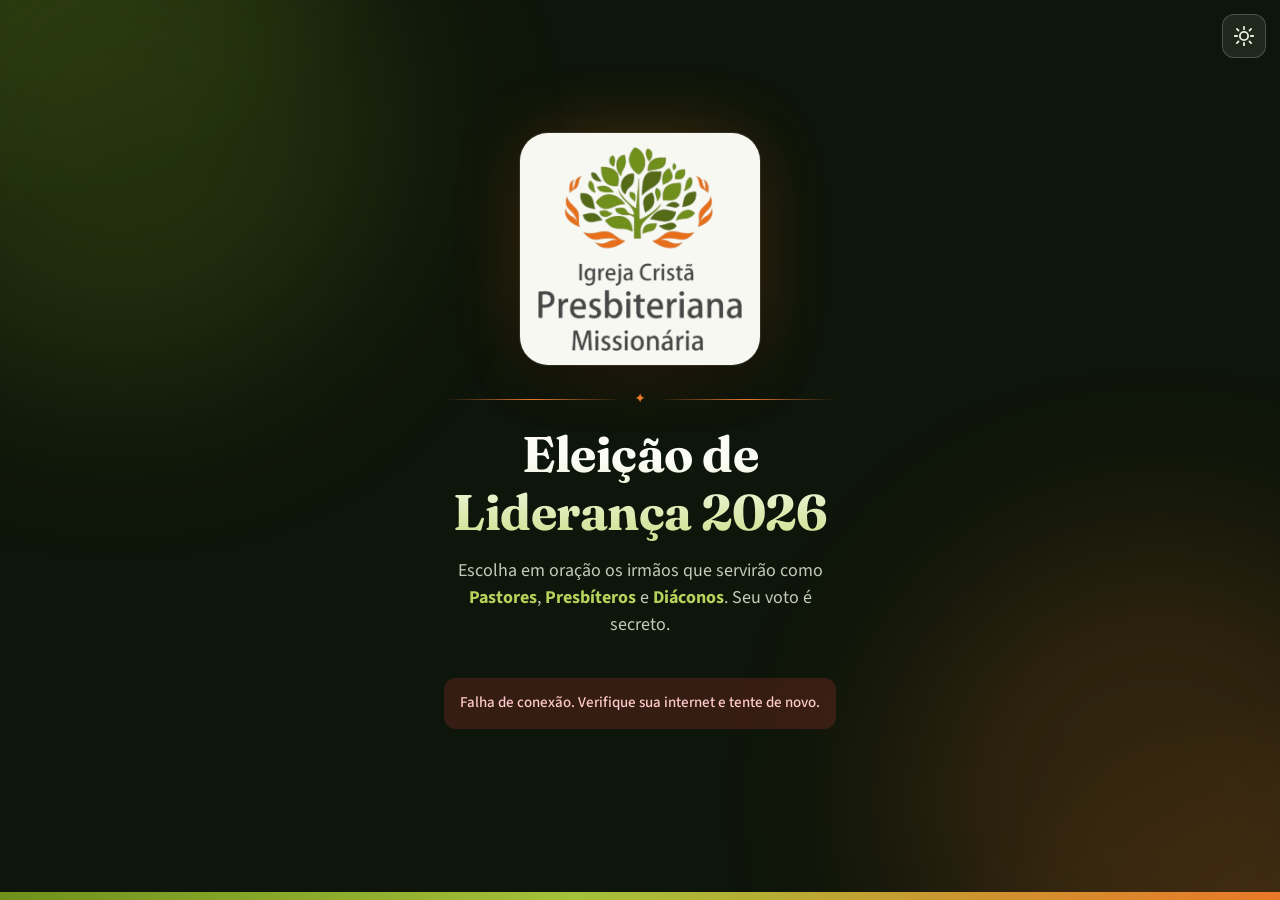
==== commit eeacc344: "Novas etapas: paginas html (versao 4 dos scripts)" ====
--- a/index.html
+++ b/index.html
@@ -64,12 +64,12 @@
       $("#titulo").textContent = dados.title;
       if (dados.logo_url) $("#logo").src = dados.logo_url;
 
-      // texto conforme a etapa (1: Pastores/Presbíteros/Diáconos; 2: Tesoureiro; 3: Secretários; 4: Exame de Contas)
-      if (dados.fase > 1) {
+      // texto conforme a etapa (1 Pastores, 2 Presbíteros, 3 Diáconos, 4 Diretoria, 5 Exame de Contas)
+      if (dados.fase) {
         $("#chamada").innerHTML = `Etapa ${dados.fase} de ${(dados.fases || []).length}: escolha em oração para <strong>${esc(dados.fase_label)}</strong>. Seu voto é secreto.`;
       }
       if (dados.status === "open") {
-        acao.innerHTML = `<a href="votar.html" class="btn btn-principal btn-grande largura-total">Iniciar Votação${dados.fase > 1 ? " · " + esc(dados.fase_label) : ""}</a>`;
+        acao.innerHTML = `<a href="votar.html" class="btn btn-principal btn-grande largura-total">Iniciar Votação${dados.fase ? " · " + esc(dados.fase_label) : ""}</a>`;
       } else if (dados.status === "paused") {
         acao.innerHTML = `<div class="caixa-status" style="background:var(--verde-100)">
           <strong>Aguarde a próxima etapa</strong>
--- a/css/style.css
+++ b/css/style.css
@@ -1,4 +1,3 @@
-@import url("https://fonts.googleapis.com/css2?family=Fraunces:opsz,wght@9..144,600;9..144,700&display=swap");
 /* ================================================================
    ESTILO DO SISTEMA DE VOTAÇÃO
    Cores tiradas da logo da Igreja Cristã Presbiteriana Missionária.
